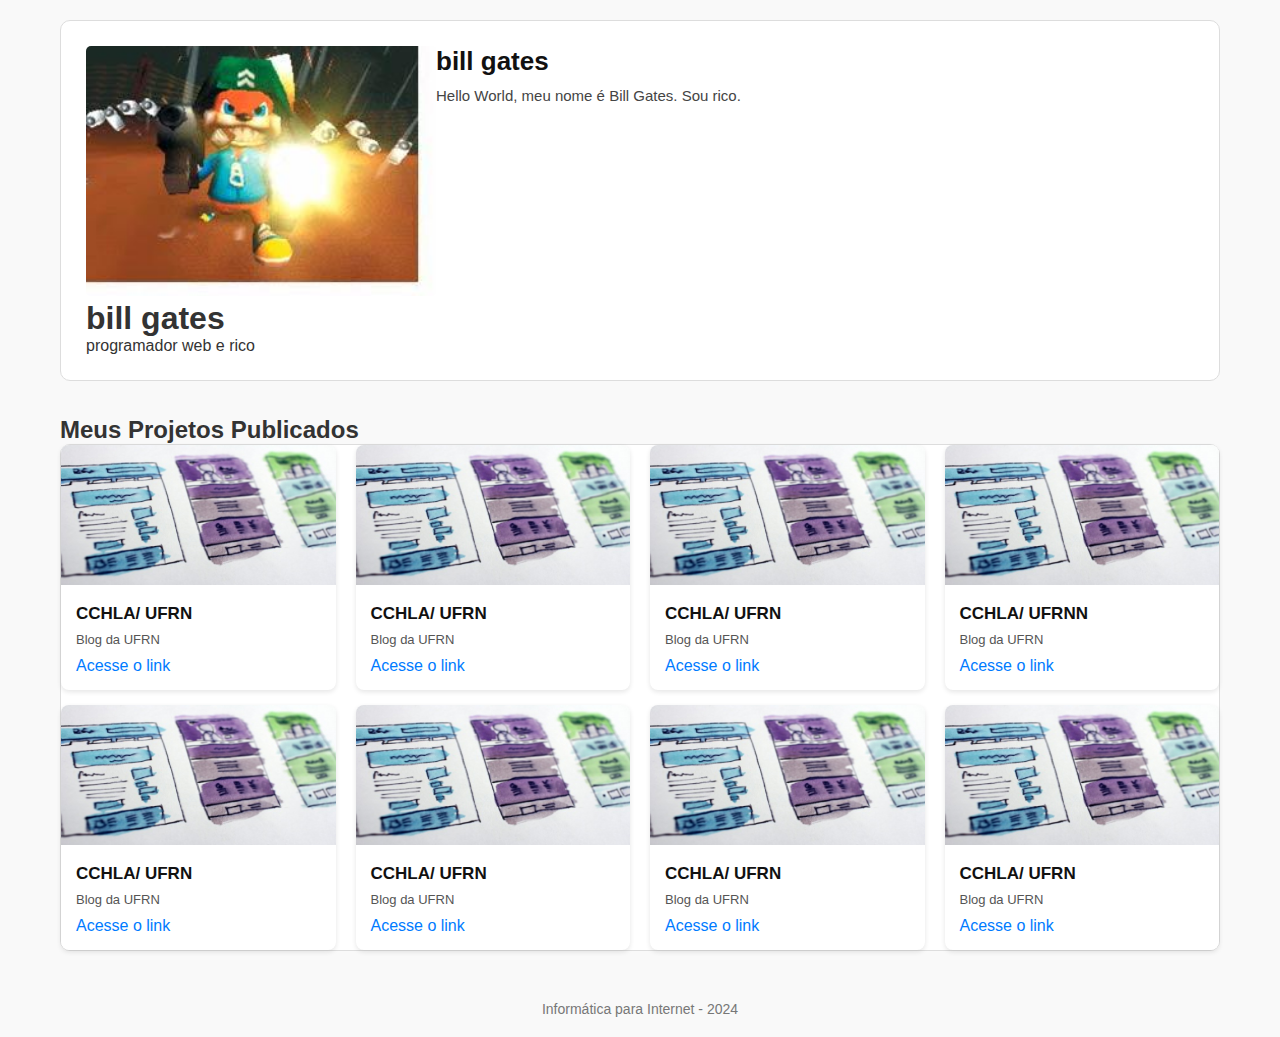
==== index.html @ 1732ad20 "responsividade" ====
<!DOCTYPE html>
<html lang="pt-br">
<head>
    <meta charset="UTF-8">
    <meta http-equiv="X-UA-Compatible" content="IE=edge">
    <meta name="viewport" content="width=device-width, initial-scale=1.0">
    <title>atv responsividade1</title>
    <link rel="stylesheet" href="style.css">
</head>
<body>
    <main class="layout">
       
        <section class="profile-section">
            <div class="profile-details">
                <img src="./fts/gates.jpg" alt="Foto de Perfil">
                <h1>bill gates</h1>
                <p>programador web e rico</p>
             </div>

            <div class="profile-description">
                <h1>bill gates</h1>
                <p>Hello World, meu nome é Bill Gates. Sou rico.</p>
            </div> 

        </section>


        <h2>Meus Projetos Publicados</h2>
        <section class="published-projects">
            <div class="projects-grid">
                <div class="project-card">
                    <img src="./fts/sla.jpg" alt="Portal do IFRN">
                    <div class="project-info">
                        <h3>CCHLA/ UFRN</h3>
                        <p>Blog da UFRN</p>
                        <a href="#">Acesse o link</a>
                    </div>
                </div>
                <div class="project-card">
                    <img src="./fts/sla.jpg" alt="Portal do IFRN">
                    <div class="project-info">
                        <h3>CCHLA/ UFRN</h3>
                        <p>Blog da UFRN</p>
                        <a href="#">Acesse o link</a>
                    </div>
                </div>
                <div class="project-card featured">
                    <img src="./fts/sla.jpg" alt="Portal do IFRN">
                    <div class="project-info">
                        <h3>CCHLA/ UFRN</h3>
                        <p>Blog da UFRN</p>
                        <a href="#">Acesse o link</a>
                    </div>
                </div>
                <div class="project-card">
                    <img src="./fts/sla.jpg" alt="Portal do IFRN">
                    <div class="project-info">
                        <h3>CCHLA/ UFRNN</h3>
                        <p>Blog da UFRN</p>
                        <a href="#">Acesse o link</a>
                    </div>
                </div>
                
            </div>

            <div class="projects-2">
            <div class="projects-grid">
                <div class="project-card">
                    <img src="./fts/sla.jpg" alt="Portal do IFRN">
                    <div class="project-info">
                        <h3>CCHLA/ UFRN</h3>
                        <p>Blog da UFRN</p>
                        <a href="#">Acesse o link</a>
                    </div>
                </div>
                <div class="project-card">
                    <img src="./fts/sla.jpg" alt="Portal do IFRN">
                    <div class="project-info">
                        <h3>CCHLA/ UFRN</h3>
                        <p>Blog da UFRN</p>
                        <a href="#">Acesse o link</a>
                    </div>
                </div>
                <div class="project-card featured">
                    <img src="./fts/sla.jpg" alt="Portal do IFRN">
                    <div class="project-info">
                        <h3>CCHLA/ UFRN</h3>
                        <p>Blog da UFRN</p>
                        <a href="#">Acesse o link</a>
                    </div>
                </div>
                <div class="project-card">
                    <img src="./fts/sla.jpg" alt="Portal do IFRN">
                    <div class="project-info">
                        <h3>CCHLA/ UFRN</h3>
                        <p>Blog da UFRN</p>
                        <a href="#">Acesse o link</a>
                    </div>
                </div>
                
            </div>
            </div>
        </section>

        <footer>
            Informática para Internet - 2024
        </footer>
    </main>
</body>
</html>
---- style.css ----
body {
    font-family: Arial, Helvetica, sans-serif;
    margin: 0;
    padding: 0;
    box-sizing: border-box;
    background-color: #f9f9f9;
    color: #333;
}

* {
    margin: 0;
    padding: 0;
    box-sizing: border-box;
}

.layout {
    max-width: 1200px;
    margin: 0 auto;
    padding: 20px;
}

section{
    background-color: #ffffff;
    border: 1px solid #ddd;
    border-radius: 10px;
}

.profile-section {
    background-color: #ffffff;
    border: 1px solid #ddd;
    border-radius: 10px;
    display: flex;
    padding: 25px;
    margin-bottom: 35px;
}

.profile-description {
    gap: 25px;
}

.profile-details img {
    width: 350px;
    height: 250px;
    object-fit: cover;
    border-radius: 5px;
}

.profile-description h1 {
    font-size: 26px;
    color: #111;
    margin-bottom: 10px;
}

.profile-description p {
    font-size: 15px;
    color: #444;
}

.published-projects h2 {
    font-size: 24px;
    margin-bottom: 40px;
}
.published-projects2{
    margin-top: 15px;
}

.projects-grid {
    display: grid;
    grid-template-columns: repeat(auto-fit, minmax(240px, 1fr));
    gap: 20px;
}

.project-card {
    background-color: #ffffff;
    border-radius: 8px;
    overflow: hidden;
    box-shadow: 0 2px 5px rgba(0, 0, 0, 0.1);
}

.project-card img {
    width: 100%;
    height: 140px;
}

.project-info {
    padding: 15px;
}

.project-info h3 {
    font-size: 17px;
    margin-bottom: 8px;
    color: #111;
}
.projects-2{
    margin-top: 15px;
}

.project-info p {
    font-size: 13px;
    color: #555;
    margin-bottom: 10px;
}

.project-info a {
    color: #007BFF;
    text-decoration: none;
}

.project-info a:hover {
    text-decoration: underline;
}

footer {
    margin-top: 50px;
    text-align: center;
    font-size: 14px;
    color: #777;
}
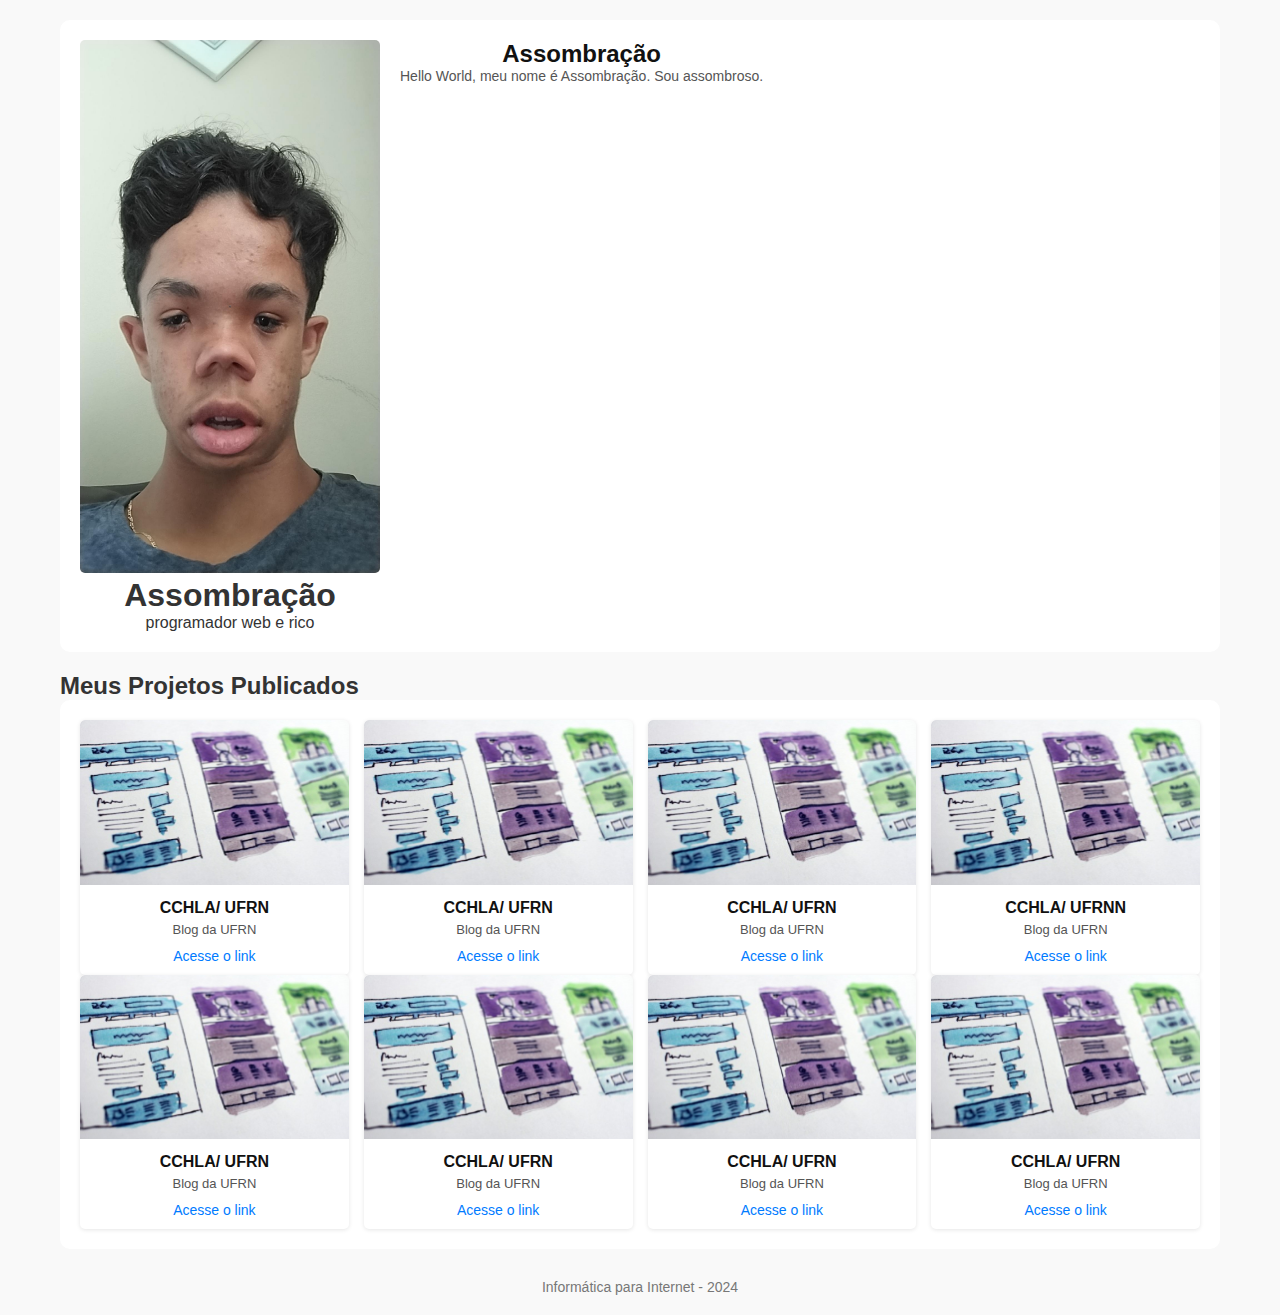
==== commit e52c98ec: "atualização" ====
--- a/index.html
+++ b/index.html
@@ -12,14 +12,14 @@
        
         <section class="profile-section">
             <div class="profile-details">
-                <img src="./fts/gates.jpg" alt="Foto de Perfil">
-                <h1>bill gates</h1>
+                <img src="./fts/satanas 3.jpg" alt="Foto de Perfil">
+                <h1>Assombração</h1>
                 <p>programador web e rico</p>
              </div>
 
             <div class="profile-description">
-                <h1>bill gates</h1>
-                <p>Hello World, meu nome é Bill Gates. Sou rico.</p>
+                <h1>Assombração</h1>
+                <p>Hello World, meu nome é Assombração. Sou assombroso.</p>
             </div> 
 
         </section>
@@ -108,5 +108,4 @@
     </main>
 </body>
 </html>
-
-                 +   --- a/style.css
+++ b/style.css
@@ -19,80 +19,70 @@
     padding: 20px;
 }
 
-section{
-    background-color: #ffffff;
-    border: 1px solid #ddd;
+section {
+    background-color: #fff;
     border-radius: 10px;
+    margin-bottom: 20px;
+    padding: 20px;
 }
 
 .profile-section {
-    background-color: #ffffff;
-    border: 1px solid #ddd;
-    border-radius: 10px;
     display: flex;
-    padding: 25px;
-    margin-bottom: 35px;
-}
-
-.profile-description {
-    gap: 25px;
+    flex-wrap: wrap;
+    gap: 20px;
+    text-align: center;
 }
 
 .profile-details img {
-    width: 350px;
-    height: 250px;
-    object-fit: cover;
+    width: 100%;
+    max-width: 300px;
+    height: auto;
     border-radius: 5px;
 }
 
 .profile-description h1 {
-    font-size: 26px;
+    font-size: 24px;
     color: #111;
-    margin-bottom: 10px;
 }
 
 .profile-description p {
-    font-size: 15px;
-    color: #444;
+    font-size: 14px;
+    color: #555;
 }
 
 .published-projects h2 {
-    font-size: 24px;
-    margin-bottom: 40px;
-}
-.published-projects2{
-    margin-top: 15px;
+    font-size: 22px;
+    margin-bottom: 20px;
+    text-align: center;
 }
 
 .projects-grid {
     display: grid;
-    grid-template-columns: repeat(auto-fit, minmax(240px, 1fr));
-    gap: 20px;
+    grid-template-columns: repeat(auto-fit, minmax(200px, 1fr));
+    gap: 15px;
 }
 
 .project-card {
-    background-color: #ffffff;
-    border-radius: 8px;
+    background-color: #fff;
+    border-radius: 5px;
     overflow: hidden;
-    box-shadow: 0 2px 5px rgba(0, 0, 0, 0.1);
+    box-shadow: 0 1px 4px rgba(0, 0, 0, 0.1);
+    text-align: center;
 }
 
 .project-card img {
     width: 100%;
-    height: 140px;
+    height: auto;
 }
 
 .project-info {
-    padding: 15px;
+    padding: 10px;
 }
 
 .project-info h3 {
-    font-size: 17px;
-    margin-bottom: 8px;
+    font-size: 16px;
     color: #111;
-}
-.projects-2{
-    margin-top: 15px;
+    margin-bottom: 5px;
 }
 
 .project-info p {
@@ -104,6 +94,7 @@
 .project-info a {
     color: #007BFF;
     text-decoration: none;
+    font-size: 14px;
 }
 
 .project-info a:hover {
@@ -111,8 +102,18 @@
 }
 
 footer {
-    margin-top: 50px;
+    margin-top: 30px;
     text-align: center;
     font-size: 14px;
     color: #777;
-}+}
+
+@media (max-width: 768px) {
+    .profile-section {
+        flex-direction: column;
+    }
+
+    .projects-grid {
+        grid-template-columns: 1fr;
+    }
+}
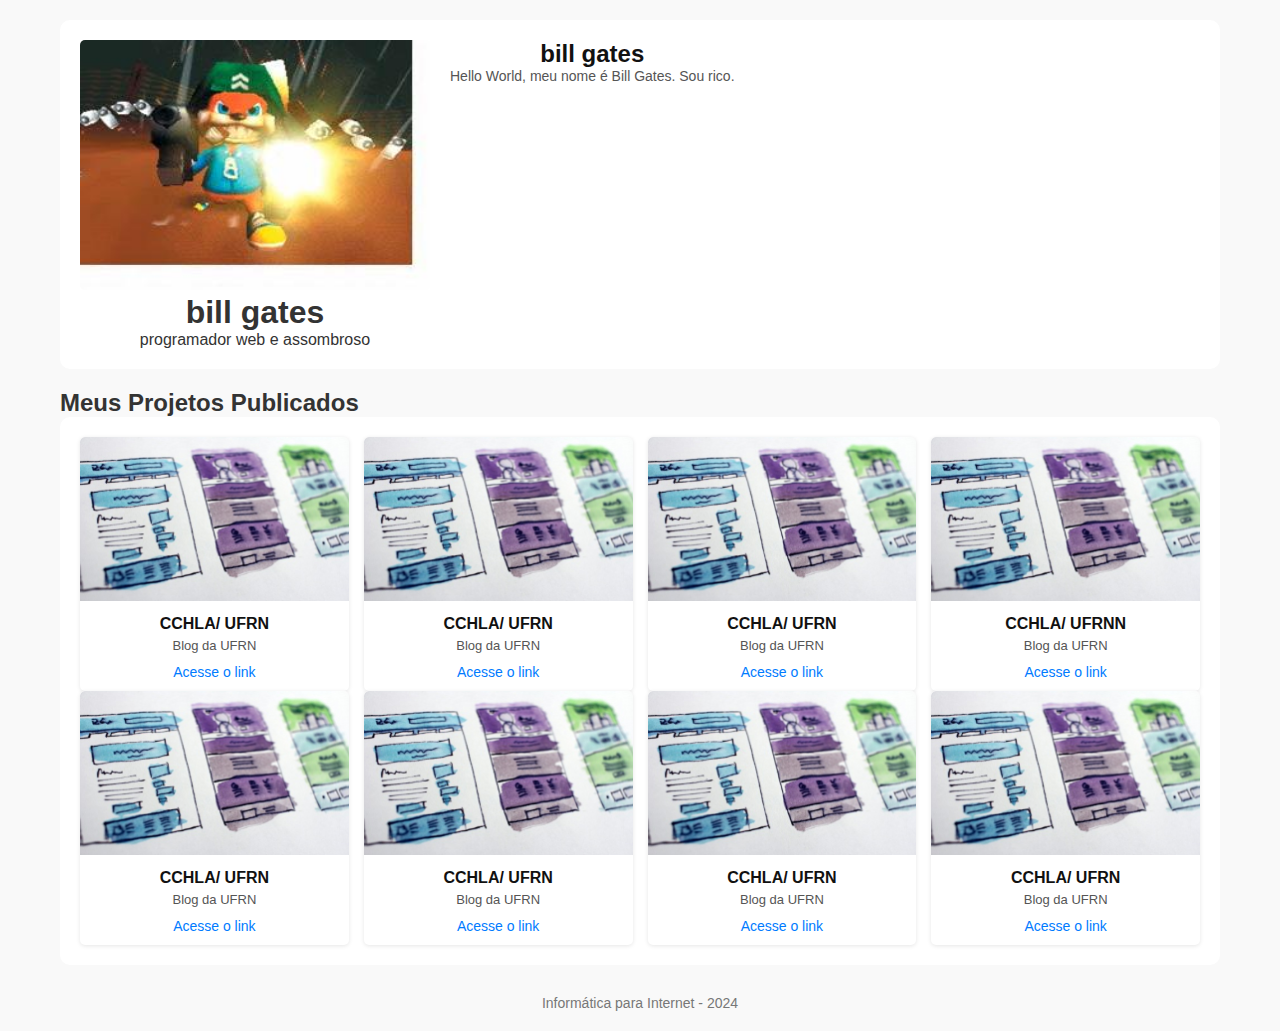
==== commit 33c69112: "att" ====
--- a/index.html
+++ b/index.html
@@ -12,14 +12,14 @@
        
         <section class="profile-section">
             <div class="profile-details">
-                <img src="./fts/satanas 3.jpg" alt="Foto de Perfil">
-                <h1>Assombração</h1>
-                <p>programador web e rico</p>
+                <img src="./fts/gates.jpg" alt="Foto de Perfil">
+                <h1>bill gates</h1>
+                <p>programador web e assombroso</p>
              </div>
 
             <div class="profile-description">
-                <h1>Assombração</h1>
-                <p>Hello World, meu nome é Assombração. Sou assombroso.</p>
+                <h1>bill gates</h1>
+                <p>Hello World, meu nome é Bill Gates. Sou rico.</p>
             </div> 
 
         </section>
@@ -108,4 +108,5 @@
     </main>
 </body>
 </html>
-   +
+                 --- a/style.css
+++ b/style.css
@@ -34,10 +34,10 @@
 }
 
 .profile-details img {
-    width: 100%;
-    max-width: 300px;
     height: auto;
     border-radius: 5px;
+    width: 350px;
+    height: 250px;
 }
 
 .profile-description h1 {
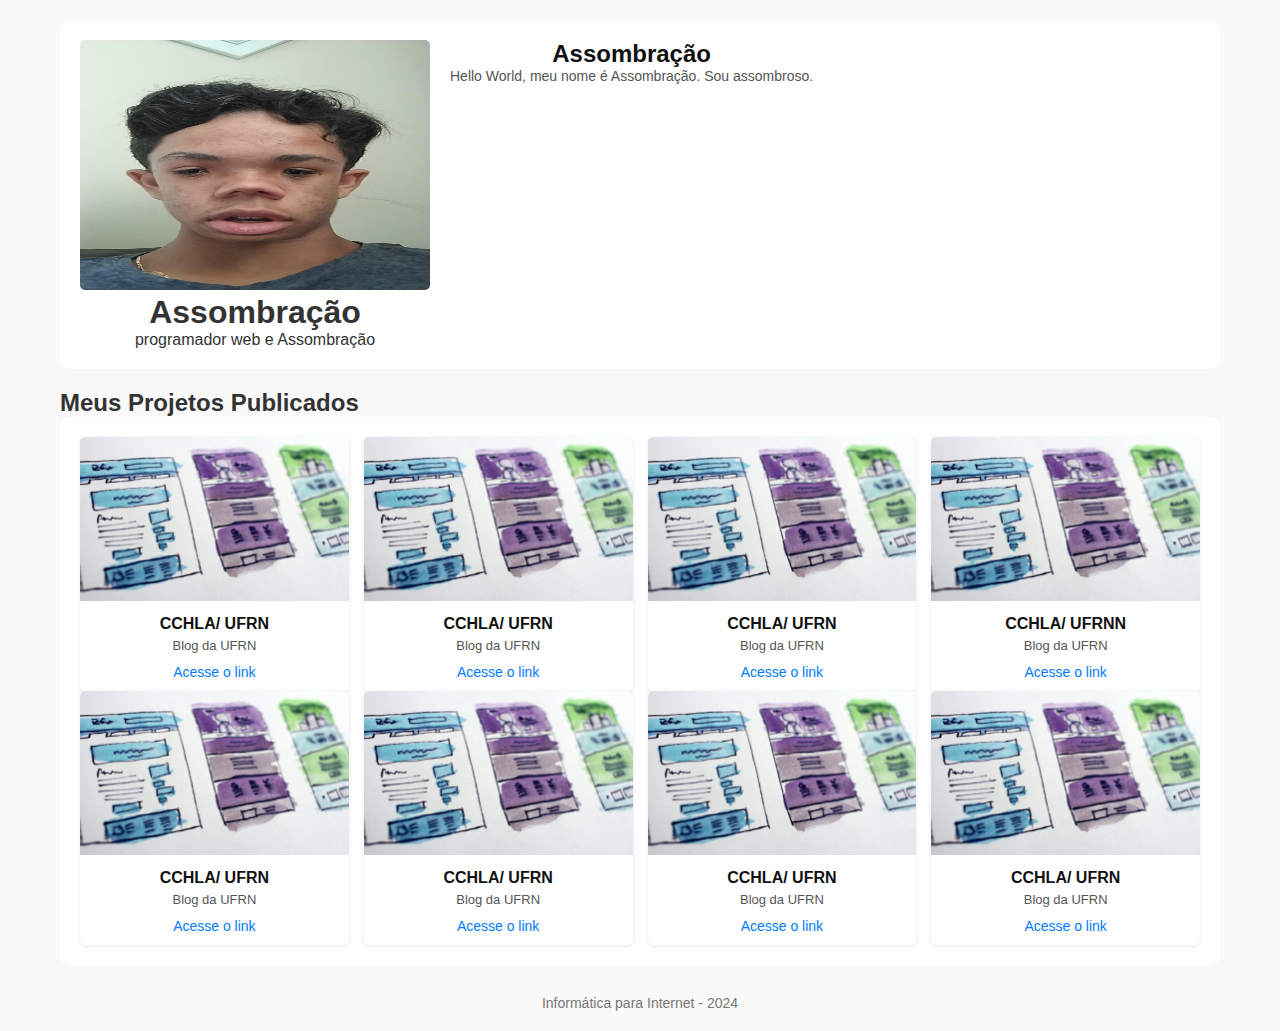
==== commit 7b242435: "att" ====
--- a/index.html
+++ b/index.html
@@ -12,14 +12,14 @@
        
         <section class="profile-section">
             <div class="profile-details">
-                <img src="./fts/gates.jpg" alt="Foto de Perfil">
-                <h1>bill gates</h1>
-                <p>programador web e assombroso</p>
+                <img src="./fts/satanas 3.jpg" alt="Foto de Perfil">
+                <h1>Assombração</h1>
+                <p>programador web e Assombração</p>
              </div>
 
             <div class="profile-description">
-                <h1>bill gates</h1>
-                <p>Hello World, meu nome é Bill Gates. Sou rico.</p>
+                <h1>Assombração</h1>
+                <p>Hello World, meu nome é Assombração. Sou assombroso.</p>
             </div> 
 
         </section>
@@ -108,5 +108,4 @@
     </main>
 </body>
 </html>
-
-                 +   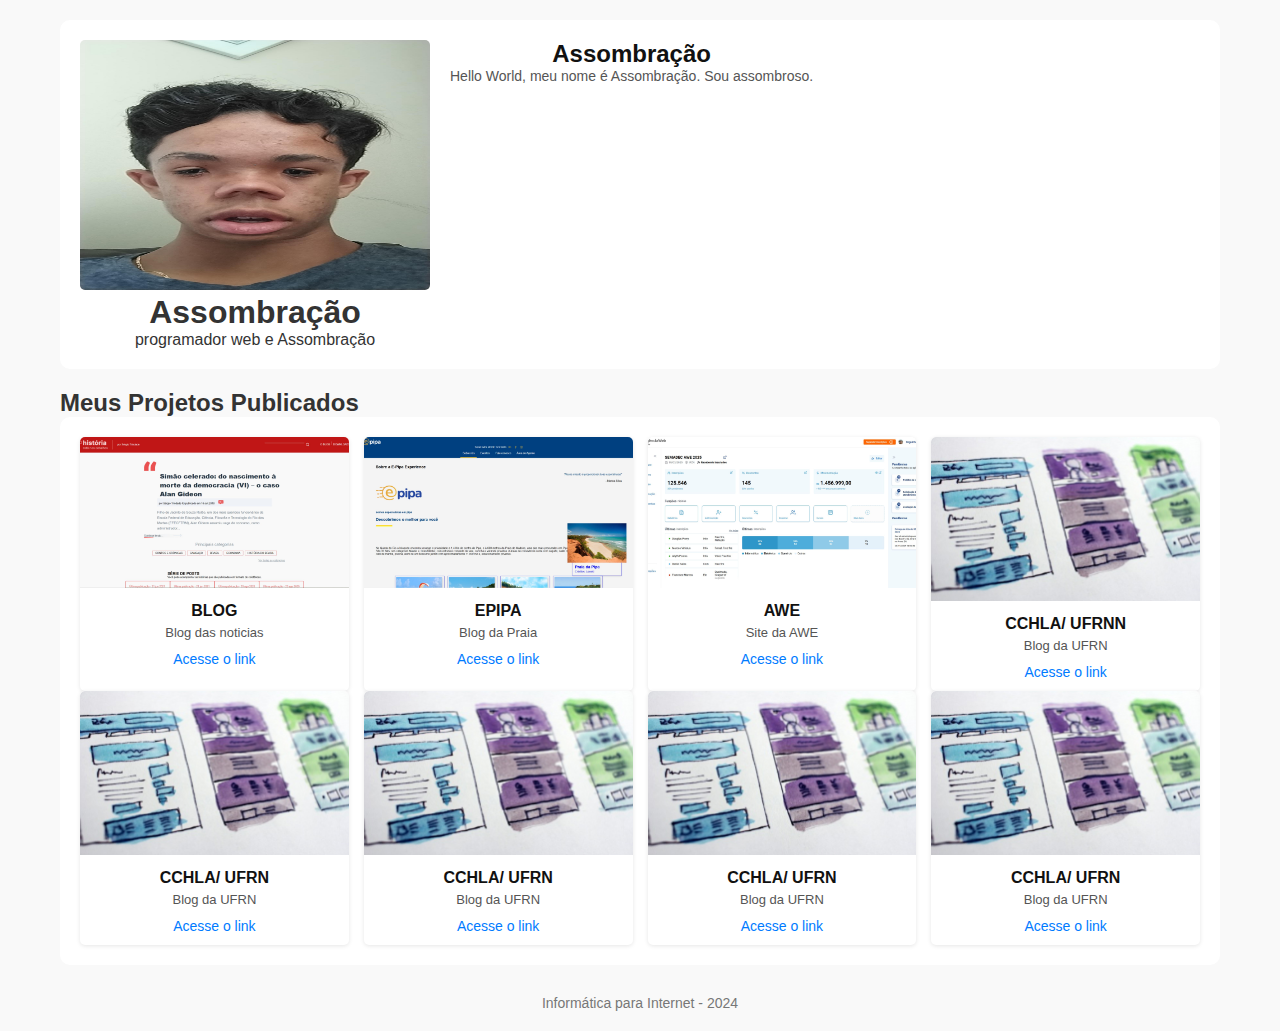
==== commit cca5f88f: "Rename index_port.html to index.html" ====
--- a/index.html
+++ b/index.html
@@ -5,7 +5,7 @@
     <meta http-equiv="X-UA-Compatible" content="IE=edge">
     <meta name="viewport" content="width=device-width, initial-scale=1.0">
     <title>atv responsividade1</title>
-    <link rel="stylesheet" href="style.css">
+    <link rel="stylesheet" href="./style.css">
 </head>
 <body>
     <main class="layout">
@@ -29,27 +29,27 @@
         <section class="published-projects">
             <div class="projects-grid">
                 <div class="project-card">
-                    <img src="./fts/sla.jpg" alt="Portal do IFRN">
+                    <img class="feito" src="./fts/blog.jpg" alt="Portal do IFRN">
                     <div class="project-info">
-                        <h3>CCHLA/ UFRN</h3>
-                        <p>Blog da UFRN</p>
-                        <a href="#">Acesse o link</a>
+                        <h3>BLOG</h3>
+                        <p>Blog das noticias</p>
+                        <a href="./sites/blog/index_blog.html">Acesse o link</a>
                     </div>
                 </div>
                 <div class="project-card">
-                    <img src="./fts/sla.jpg" alt="Portal do IFRN">
+                    <img class="feito" src="./fts/epipa.jpg" alt="Portal do IFRN">
                     <div class="project-info">
-                        <h3>CCHLA/ UFRN</h3>
-                        <p>Blog da UFRN</p>
-                        <a href="#">Acesse o link</a>
+                        <h3>EPIPA</h3>
+                        <p>Blog da Praia</p>
+                        <a href="./sites/epipa/index.html">Acesse o link</a>
                     </div>
                 </div>
                 <div class="project-card featured">
-                    <img src="./fts/sla.jpg" alt="Portal do IFRN">
+                    <img class="feito" src="./fts/finalboss.jpg" alt="Portal do IFRN">
                     <div class="project-info">
-                        <h3>CCHLA/ UFRN</h3>
-                        <p>Blog da UFRN</p>
-                        <a href="#">Acesse o link</a>
+                        <h3>AWE</h3>
+                        <p>Site da AWE</p>
+                        <a href="./sites/trabalhoF/index.html">Acesse o link</a>
                     </div>
                 </div>
                 <div class="project-card">
@@ -108,4 +108,3 @@
     </main>
 </body>
 </html>
-   --- a/style.css
+++ b/style.css
@@ -11,6 +11,11 @@
     margin: 0;
     padding: 0;
     box-sizing: border-box;
+}
+
+.feito{
+    width: 268px;
+    height: 164px;
 }
 
 .layout {
@@ -108,7 +113,13 @@
     color: #777;
 }
 
-@media (max-width: 768px) {
+@media (max-width: 400px) {
+    .profile-section{
+        whidth: 320px;
+    }
+    .profile-details img{
+    width: 250px;
+    }
     .profile-section {
         flex-direction: column;
     }
